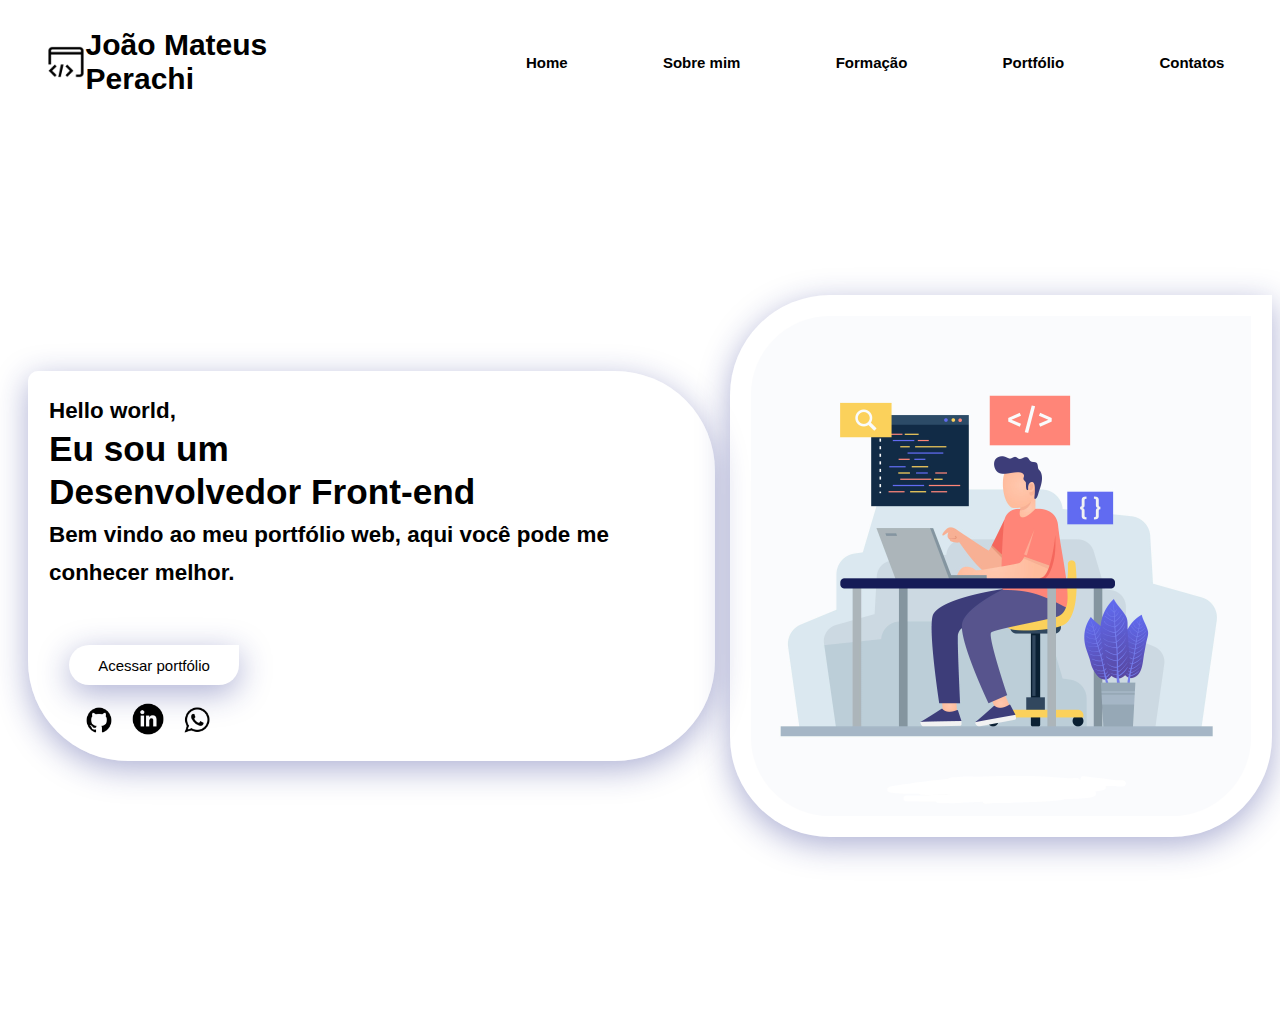
==== index.html @ 0f2e391f "portfolio" ====
<!DOCTYPE html>
<html lang="pt-br">
<head>
    <meta charset="UTF-8">
    <meta http-equiv="X-UA-Compatible" content="IE=edge">
    <meta name="viewport" content="width=device-width, initial-scale=1.0">
    <link rel="stylesheet" type="text/css" href="style.css" >
    <title>portfólio</title>
</head>
<style>
    *{
        font-family: Arial, Helvetica, sans-serif;
    }
</style>
<body>
    <nav>
        <div class="nomeElogo" >
            <img src="images/logologo.png" width="40 px" height="40px">
            <a class="linklogo" href="http://127.0.0.1:5500/index.html" style="color: rgb(0, 0, 0)"><h1>João Mateus Perachi </h1>
        </div>
        <a class="home" href="https://joaomateusgit.github.io/Portfolio/" >Home</a>
        <a class="Sobremim" href="http://127.0.0.1:5500/sobreMim.html" >Sobre mim</a>
        <a class="formacao" href="http://127.0.0.1:5500/formacao.html">Formação</a>
        <a class="portfolio" href="http://127.0.0.1:5500/portfolio.html" >Portfólio</a>
        <a class="ctt" href="http://127.0.0.1:5500/ctt.html" >Contatos</a>
    </nav>
    <section>
            <p1><strong> Hello world,</strong><br>
                <b>Eu sou um <br>Desenvolvedor Front-end</b><br>
                <strong>Bem vindo ao meu portfólio web, aqui você pode me conhecer melhor.</strong>
                <br><br>
                <div class="botoesdiv">
                        <a  href="http://127.0.0.1:5500/portfolio.html"><button class="acessar" style="font-size: 15px;">Acessar portfólio</button> </a>
                        <div class="botoeslink ">
                        <a class="git" href="https://github.com/JoaoMateusgit" ><img src="images/pngwing.com.png" width="40px" ></a> 
                        <a class="linkedin" href="https://www.linkedin.com/in/joaomateusperachi" ><img src="images/pngwing2.com (1).png" width="38px" ></a>
                        <a class="whats" href="https://wa.me/+5551994646525" ><img src="images/pngwing3.com (2).png" width="40px"></a></div>
                    
                </div>
            </p1>   
        <img class="caraImg" src="images/cara trabalhando.jpg" width="600px">
    </section>
</body>
</html>
---- style.css ----
*{

}
body{
    min-height: 100vh;
    overflow: hidden;
}
.nomeElogo{
    display: flex;
    justify-content: space-between;
    align-items: center;
    width: 320px;
}
nav{
    display: flex;
    align-items: center;
    justify-content: space-around;
    
}
nav a{ 
    display: flex;
    align-items: center;
    justify-content: space-around;
    text-decoration: none;
    font-size: 15px;
    font-weight: bold;
    color: black;
}
section{
    display:flex;
    align-items: center;
    justify-content: space-around;
    height:100vh;
    min-height: 320px;
}
section p1{
    margin-left: 20px;
    max-width: 675px;
    font-size: clamp(1em, 1em + 1vw, 1.4em);
    line-height:38px;
    min-width: 320px;
    background: rgba( 255, 255, 255, 0.35 );
    box-shadow: 0 8px 32px 0 rgba( 31, 38, 135, 0.37 );
    border-radius: 10px 100px 100px 100px;
    border: 1px  solid rgba( 255, 255, 255, 0.18 );
    padding: 20px;
    animation: 2s move ease-in-out;
}
@keyframes move {
    0% {
        transform: translateX(-500px);
	}

	100% {
        transform: translateX(0px);
	}
  }
  @keyframes moveright {
    0% {
        transform: translateX(500px);
	}
	100% {
        transform: translateX(0px);
	}
  }
section b{
    font-size: clamp(1.5em, 1em + 1vw, 2em);;
}
button{
    background-color: rgb(255, 255, 255);
    border-radius: 100px 0px 100px 100px;
    margin-bottom: 15px;
    box-shadow: 0 8px 32px 0 rgba( 31, 38, 135, 0.37 );
    border-radius: 100px 0px 100px 100px;
    border: 1px  solid rgba( 255, 255, 255, 0.18 );
    cursor: pointer;
    min-width:170px ;
    max-width: 290px;
    height:40px;
    margin-left: 20px;
}
button:hover{
    transform: scale(1.1);
    transition: 0.5s ease-in-out;
    box-shadow: 0 8px 32px 0 rgba( 31, 38, 135, 0.37 );
    border-radius: 100px 0px 100px 100px;
    border: 3px  solid rgba(0, 0, 0, 0.911);
}
.botoeslink {
    display: flex;
    justify-content: start;
    align-items:flex-start;
    margin-left: 20px;
    
}
.botoeslink a{
    margin-left: 10px;
    display: flex;
    border-radius: 100px;
}
.whats :hover{
    transform: scale(1.2);
    transition: all 0.5s;   
}
.git:hover{
    transform: scale(1.2);
    transition: all 0.5s;
}
.linkedin :hover{
    transform: scale(1.2);
    transition: all 0.5s;
}
.caraImg{
    max-width: 500px;  
    box-shadow: 0 8px 32px 0 rgba( 31, 38, 135, 0.37 );
    border-radius: 100px 0px 100px 100px;
    border: 1px  solid rgba( 255, 255, 255, 0.18 );
    padding: 20px;
    animation: 2s moveright ease-in-out; 
     
}


/* Respndividades do Site (nav,sections e img's) */
body{
    @media screen and (max-height:428px){
        overflow: visible;
   }
}
nav{
    @media screen and (max-width: 885px){
        margin-top: 20px;
        border: 2px black solid;
        border-radius: 10px;
        padding:10px;
   }
}
.caraImg{
    @media screen and (max-width:925px){
        display: none;
    }
    @media screen and (max-height:629px){
        display: none;
    }    
}
nav{
    @media screen and (max-width:320px){
        display: none;
   }
}
nav{
    @media screen and (max-height:428px){
        display: none;
   }
}
.nomeElogo{
    @media screen and (max-width:812px){
         display: none;
    }
}
.home:hover{
    transform: scale(1.2);
    transition: all 0.5s;
    color:rgb(250, 250, 250);
    background-color: rgb(0, 0, 0); 
    box-shadow: 0 8px 32px 0 rgba( 31, 38, 135, 0.37 );
    border-radius: 10px;
    border: 1px solid rgba( 255, 255, 255, 0.18 );
}
.Sobremim:hover{
    transform: scale(1.2);
    transition: all 0.5s;
    color:rgb(250, 250, 250);
    background-color: rgb(0, 0, 0); 
    box-shadow: 0 8px 32px 0 rgba( 31, 38, 135, 0.37 );
    border-radius: 10px;
    border: 1px solid rgba( 255, 255, 255, 0.18 );
}
.formacao:hover{
    transform: scale(1.2);
    transition: all 0.5s;
    color:rgb(250, 250, 250);
    background-color: rgb(0, 0, 0); 
    box-shadow: 0 8px 32px 0 rgba( 31, 38, 135, 0.37 );
    border-radius: 10px;
    border: 1px solid rgba( 255, 255, 255, 0.18 );
}
.portfolio:hover{
    transform: scale(1.2);
    transition: all 0.5s;
    color:rgb(250, 250, 250);
    background-color: rgb(0, 0, 0); 
    box-shadow: 0 8px 32px 0 rgba( 31, 38, 135, 0.37 );
    border-radius: 10px;
    border: 1px solid rgba( 255, 255, 255, 0.18 );
}
.ctt:hover{
    transform: scale(1.2);
    transition: all 0.5s;
    color:rgb(250, 250, 250);
    background-color: rgb(0, 0, 0); 
    box-shadow: 0 8px 32px 0 rgba( 31, 38, 135, 0.37 );
    border-radius: 10px;
    border: 1px solid rgba( 255, 255, 255, 0.18 );
}
.portfolio{
    @media screen and (max-width:812px){
        margin-right: 15px;;
   }
}
.ctt{
    @media screen and (max-width:661px){
        display: none;
    }
}
section p1{
    @media screen and (min-width:320px){
        margin-right: 15px;
   }
}
section p1{
    @media screen and (max-height:428px){
        margin-top: 45px;
   }
}
button{
    @media screen and (max-width:1920px){
        margin-top: 15px;
   }  
}
button{
    @media screen and (max-width:320px){
        min-width: 170px;
        margin-left: 60px;
   }
}
button{
    @media screen and (max-width:428px){
        min-width: 200px;
        height: 40px;
        margin-left: 46px;}
}
.botoesdiv{
    @media screen and (max-height:428px){
        display:flex ;
        justify-content: space-between;
        align-items: center;
        margin-bottom: 30px;
    }
}
.botoeslink {
    @media screen and (max-width:320px){
        display: flex;
        justify-content: center;
        align-items: center;
        margin-right: 50px;
    }
}
.botoeslink {
    @media screen and (max-width:428px){
        display: flex;
        justify-content: center;
        align-items: center;
        margin-right: 46px;
    }
}
.home,.Sobremim,.formacao,.portfolio,.ctt{
    padding:3px;
    border-radius: 5px;
}
.home,.Sobremim,.formacao,.portfolio,.ctt{
    @media screen and (min-width:413px){
        padding:10px;
        border-radius: 5px;
   }
}
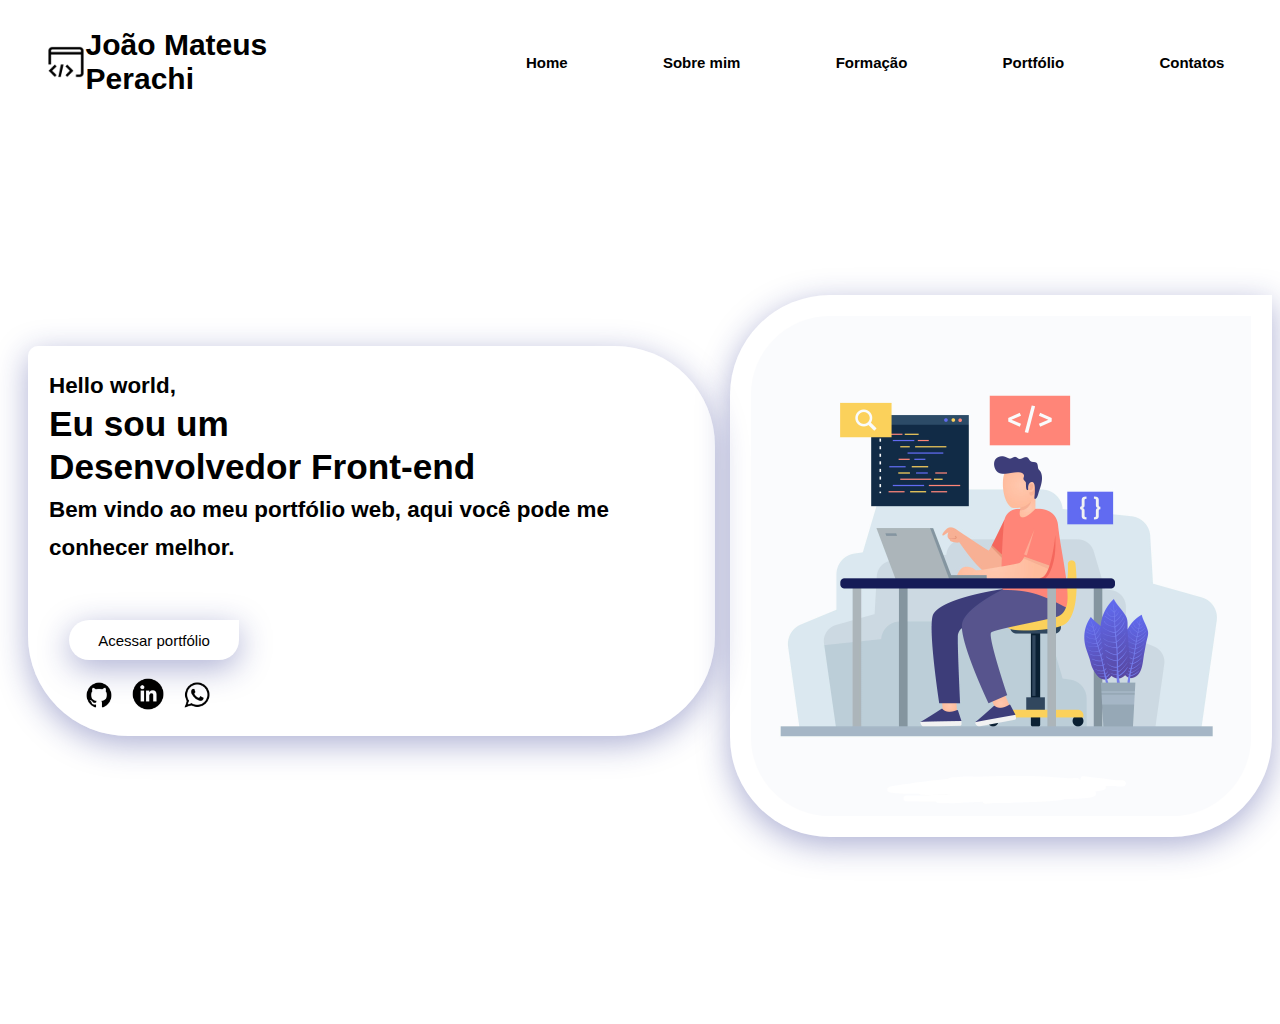
==== commit 14d63f92: "portfolio" ====
--- a/index.html
+++ b/index.html
@@ -16,13 +16,13 @@
     <nav>
         <div class="nomeElogo" >
             <img src="images/logologo.png" width="40 px" height="40px">
-            <a class="linklogo" href="http://127.0.0.1:5500/index.html" style="color: rgb(0, 0, 0)"><h1>João Mateus Perachi </h1>
+            <a class="linklogo" href="https://joaomateusgit.github.io/Portfolio/index.html" style="color: rgb(0, 0, 0)"><h1>João Mateus Perachi </h1>
         </div>
-        <a class="home" href="https://joaomateusgit.github.io/Portfolio/" >Home</a>
-        <a class="Sobremim" href="http://127.0.0.1:5500/sobreMim.html" >Sobre mim</a>
-        <a class="formacao" href="http://127.0.0.1:5500/formacao.html">Formação</a>
-        <a class="portfolio" href="http://127.0.0.1:5500/portfolio.html" >Portfólio</a>
-        <a class="ctt" href="http://127.0.0.1:5500/ctt.html" >Contatos</a>
+        <a class="home" href="https://joaomateusgit.github.io/Portfolio/index.html" >Home</a>
+        <a class="Sobremim" href="https://joaomateusgit.github.io/Portfolio/sobreMim.html" >Sobre mim</a>
+        <a class="formacao" href="https://joaomateusgit.github.io/Portfolio/formacao.html">Formação</a>
+        <a class="portfolio" href="https://joaomateusgit.github.io/Portfolio/portfolio.html" >Portfólio</a>
+        <a class="ctt" href="https://joaomateusgit.github.io/Portfolio/ctt.html" >Contatos</a>
     </nav>
     <section>
             <p1><strong> Hello world,</strong><br>
@@ -30,7 +30,7 @@
                 <strong>Bem vindo ao meu portfólio web, aqui você pode me conhecer melhor.</strong>
                 <br><br>
                 <div class="botoesdiv">
-                        <a  href="http://127.0.0.1:5500/portfolio.html"><button class="acessar" style="font-size: 15px;">Acessar portfólio</button> </a>
+                        <a  href="https://joaomateusgit.github.io/Portfolio/portfolio.html"><button class="acessar" style="font-size: 15px;">Acessar portfólio</button> </a>
                         <div class="botoeslink ">
                         <a class="git" href="https://github.com/JoaoMateusgit" ><img src="images/pngwing.com.png" width="40px" ></a> 
                         <a class="linkedin" href="https://www.linkedin.com/in/joaomateusperachi" ><img src="images/pngwing2.com (1).png" width="38px" ></a>
@@ -41,4 +41,4 @@
         <img class="caraImg" src="images/cara trabalhando.jpg" width="600px">
     </section>
 </body>
-</html>+</html>
--- a/style.css
+++ b/style.css
@@ -1,6 +1,4 @@
-*{
-
-}
+
 body{
     min-height: 100vh;
     overflow: hidden;
@@ -38,7 +36,7 @@
     max-width: 675px;
     font-size: clamp(1em, 1em + 1vw, 1.4em);
     line-height:38px;
-    min-width: 320px;
+    min-width: 280px;
     background: rgba( 255, 255, 255, 0.35 );
     box-shadow: 0 8px 32px 0 rgba( 31, 38, 135, 0.37 );
     border-radius: 10px 100px 100px 100px;
@@ -216,6 +214,7 @@
 section p1{
     @media screen and (min-width:320px){
         margin-right: 15px;
+        margin-bottom: 50px;
    }
 }
 section p1{
@@ -276,4 +275,3 @@
 }
 
         
-
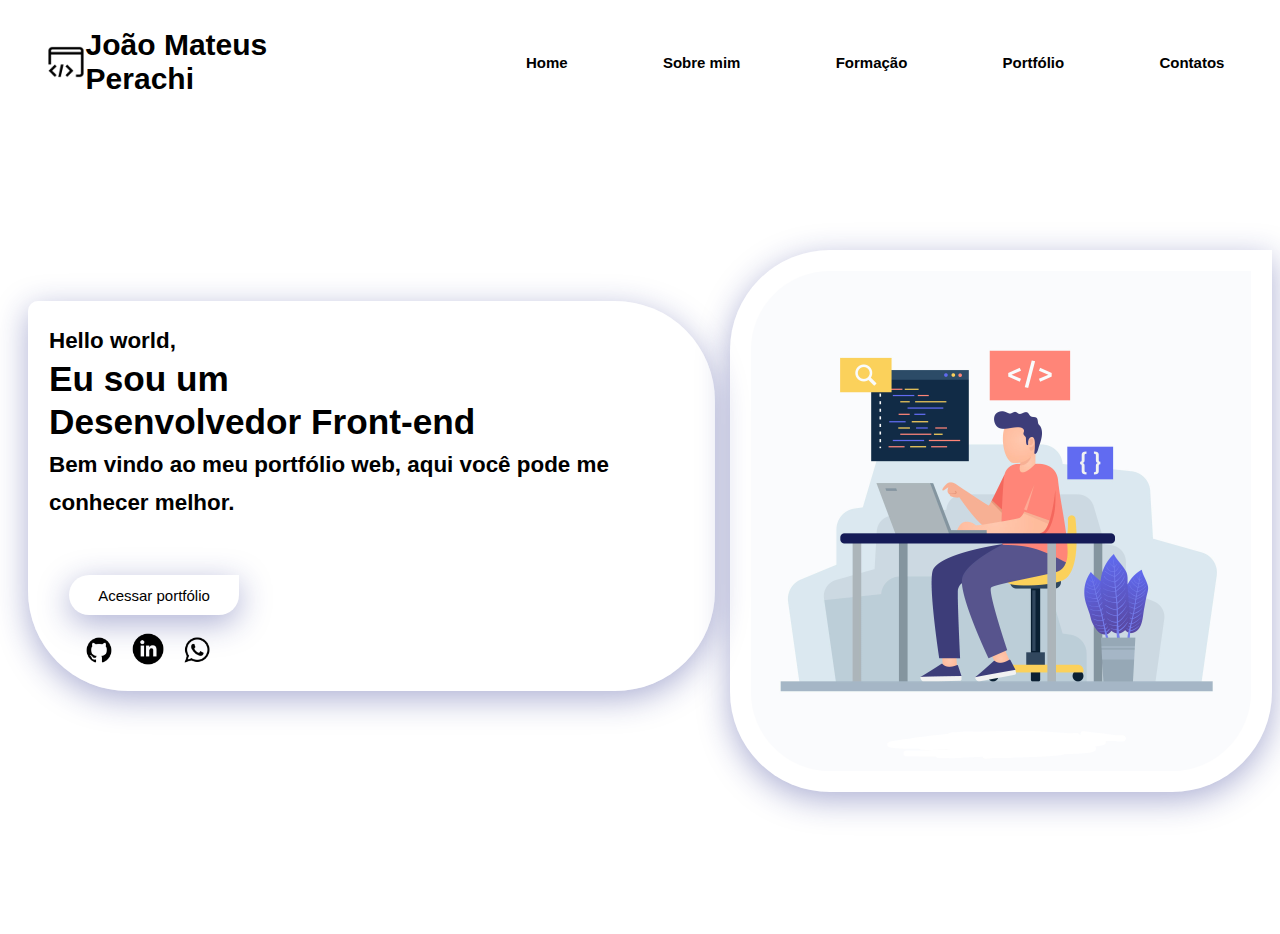
==== commit 8288f1f0: "portfolio" ====
--- a/index.html
+++ b/index.html
@@ -30,7 +30,7 @@
                 <strong>Bem vindo ao meu portfólio web, aqui você pode me conhecer melhor.</strong>
                 <br><br>
                 <div class="botoesdiv">
-                        <a  href="https://joaomateusgit.github.io/Portfolio/portfolio.html"><button class="acessar" style="font-size: 15px;">Acessar portfólio</button> </a>
+                        <a  class="acessar" href="https://joaomateusgit.github.io/Portfolio/portfolio.html"><button style="font-size: 15px;">Acessar portfólio</button> </a>
                         <div class="botoeslink ">
                         <a class="git" href="https://github.com/JoaoMateusgit" ><img src="images/pngwing.com.png" width="40px" ></a> 
                         <a class="linkedin" href="https://www.linkedin.com/in/joaomateusperachi" ><img src="images/pngwing2.com (1).png" width="38px" ></a>
--- a/style.css
+++ b/style.css
@@ -28,7 +28,7 @@
     display:flex;
     align-items: center;
     justify-content: space-around;
-    height:100vh;
+    height:90vh;
     min-height: 320px;
 }
 section p1{
@@ -37,6 +37,7 @@
     font-size: clamp(1em, 1em + 1vw, 1.4em);
     line-height:38px;
     min-width: 280px;
+    min-height: 20px;
     background: rgba( 255, 255, 255, 0.35 );
     box-shadow: 0 8px 32px 0 rgba( 31, 38, 135, 0.37 );
     border-radius: 10px 100px 100px 100px;
@@ -77,6 +78,7 @@
     height:40px;
     margin-left: 20px;
 }
+
 button:hover{
     transform: scale(1.1);
     transition: 0.5s ease-in-out;
@@ -90,6 +92,9 @@
     align-items:flex-start;
     margin-left: 20px;
     
+}
+.acessar{
+    text-decoration: none;
 }
 .botoeslink a{
     margin-left: 10px;
@@ -217,9 +222,15 @@
         margin-bottom: 50px;
    }
 }
+section {
+    @media screen and (max-width:320px){
+        height: 100vh;
+   }
+}
 section p1{
     @media screen and (max-height:428px){
         margin-top: 45px;
+        animation: none;
    }
 }
 button{
@@ -230,15 +241,20 @@
 button{
     @media screen and (max-width:320px){
         min-width: 170px;
-        margin-left: 60px;
    }
 }
 button{
     @media screen and (max-width:428px){
         min-width: 200px;
         height: 40px;
-        margin-left: 46px;}
-}
+}
+}
+.acessar{
+    @media screen and (max-width:428px){
+        display: flex;
+        justify-content: center;
+        margin-right: 20px;
+}}
 .botoesdiv{
     @media screen and (max-height:428px){
         display:flex ;
@@ -248,11 +264,11 @@
     }
 }
 .botoeslink {
-    @media screen and (max-width:320px){
+    @media screen and (max-width:428px){
         display: flex;
         justify-content: center;
         align-items: center;
-        margin-right: 50px;
+        margin-right: 20px;
     }
 }
 .botoeslink {
@@ -260,7 +276,6 @@
         display: flex;
         justify-content: center;
         align-items: center;
-        margin-right: 46px;
     }
 }
 .home,.Sobremim,.formacao,.portfolio,.ctt{
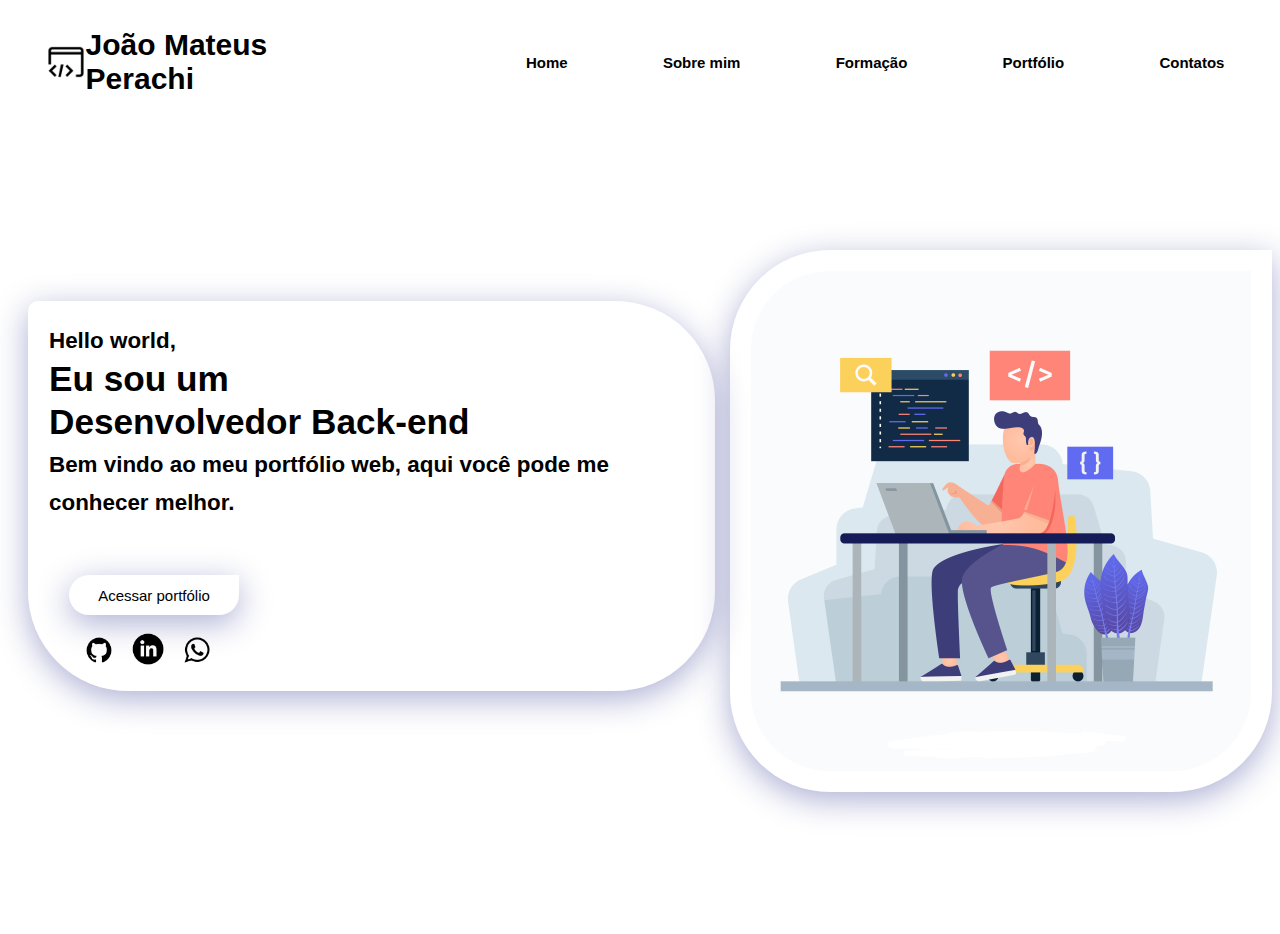
==== commit 27f03d0b: "Portfolio" ====
--- a/index.html
+++ b/index.html
@@ -26,15 +26,16 @@
     </nav>
     <section>
             <p1><strong> Hello world,</strong><br>
-                <b>Eu sou um <br>Desenvolvedor Front-end</b><br>
+                <b>Eu sou um <br>Desenvolvedor Back-end</b><br>
                 <strong>Bem vindo ao meu portfólio web, aqui você pode me conhecer melhor.</strong>
                 <br><br>
                 <div class="botoesdiv">
                         <a  class="acessar" href="https://joaomateusgit.github.io/Portfolio/portfolio.html"><button style="font-size: 15px;">Acessar portfólio</button> </a>
                         <div class="botoeslink ">
-                        <a class="git" href="https://github.com/JoaoMateusgit" ><img src="images/pngwing.com.png" width="40px" ></a> 
-                        <a class="linkedin" href="https://www.linkedin.com/in/joaomateusperachi" ><img src="images/pngwing2.com (1).png" width="38px" ></a>
-                        <a class="whats" href="https://wa.me/+5551994646525" ><img src="images/pngwing3.com (2).png" width="40px"></a></div>
+                            <a class="git" href="https://github.com/JoaoMateusgit" ><img src="images/pngwing.com.png" width="40px" ></a> 
+                            <a class="git" href="https://www.linkedin.com/in/joaomateusperachi" ><img src="images/pngwing2.com (1).png" width="38px" ></a>
+                            <a class="git" href="https://wa.me/+5551994646525" ><img src="images/pngwing3.com (2).png" width="40px"></a>
+                        </div>
                     
                 </div>
             </p1>   
--- a/style.css
+++ b/style.css
@@ -77,6 +77,7 @@
     max-width: 290px;
     height:40px;
     margin-left: 20px;
+    transition: 0.2s ease-in-out;
 }
 
 button:hover{
@@ -91,15 +92,16 @@
     justify-content: start;
     align-items:flex-start;
     margin-left: 20px;
-    
 }
 .acessar{
     text-decoration: none;
+    transition: 0.2s ease-in-out;
 }
 .botoeslink a{
     margin-left: 10px;
     display: flex;
     border-radius: 100px;
+    transition: 0.2s ease-in-out;
 }
 .whats :hover{
     transform: scale(1.2);
@@ -281,6 +283,7 @@
 .home,.Sobremim,.formacao,.portfolio,.ctt{
     padding:3px;
     border-radius: 5px;
+    transition: 0.2s ease-in-out;
 }
 .home,.Sobremim,.formacao,.portfolio,.ctt{
     @media screen and (min-width:413px){
